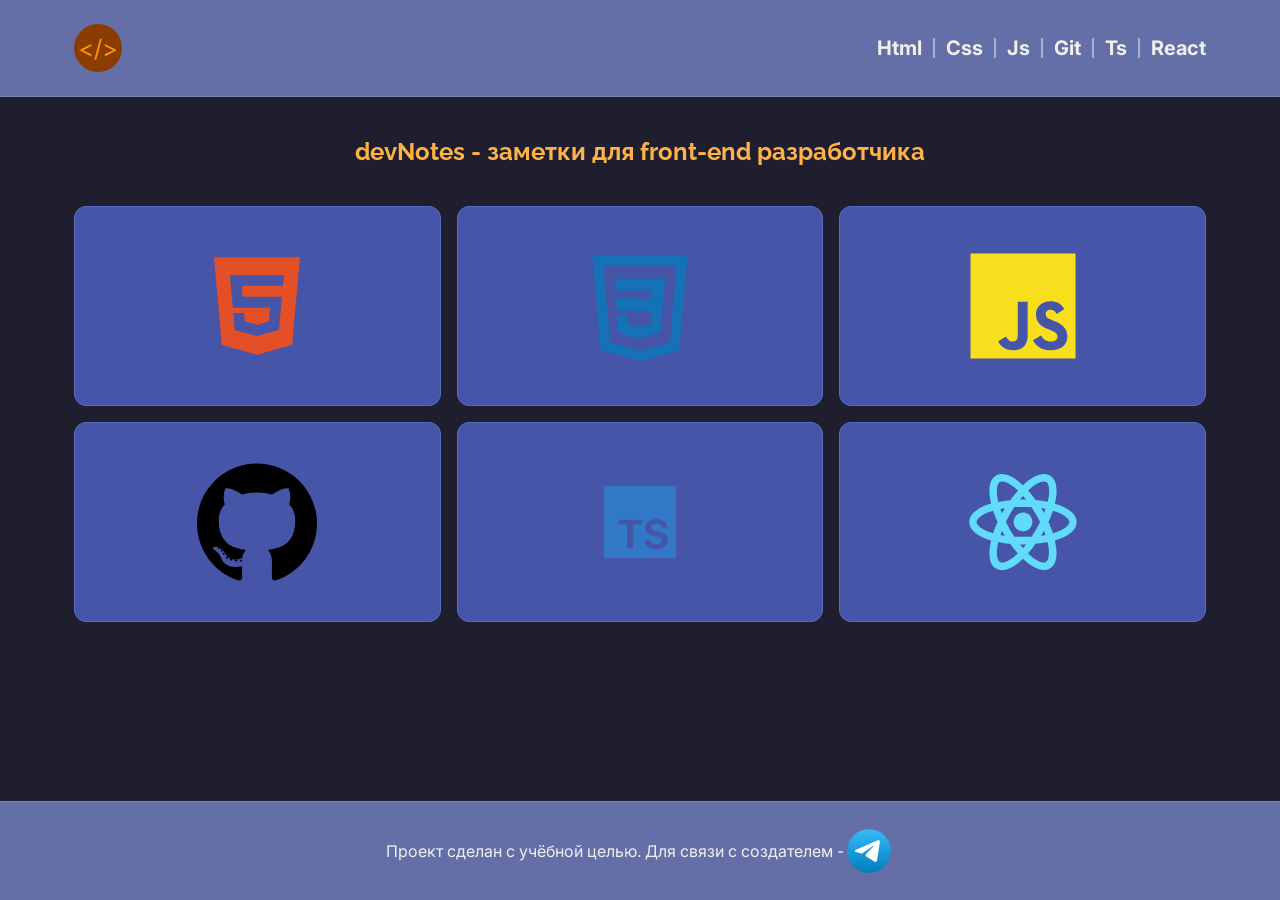
==== index.html @ 01b3fc7f "feat: Доделаны карточки, добавлен футер, добавлены разделители для элементов навигации в шапке" ====
<!doctype html>
<html lang="ru">
  <head>
    <meta charset="UTF-8" />
    <meta name="viewport" content="width=device-width, initial-scale=1.0" />
    <title>devNotes</title>
    <link
      rel="shortcut icon"
      href="./assets/images/icon.svg"
      type="image/x-icon"
    />
    <link rel="stylesheet" href="./css/style.css" />
  </head>
  <body>
    <header class="header">
      <div class="wrapper wrapper--header">
        <a href="#"
          ><img src="./assets/images/icon.svg" alt="devNotes logotype"
        /></a>
        <nav class="nav">
          <ul class="nav__list">
            <li class="nav__list-element"><a class="nav__link" href="">Html</a></li>
            <li class="nav__list-element"><a class="nav__link" href="">Css</a></li>
            <li class="nav__list-element"><a class="nav__link" href="">Js</a></li>
            <li class="nav__list-element"><a class="nav__link" href="">Git</a></li>
            <li class="nav__list-element"><a class="nav__link" href="">Ts</a></li>
            <li class="nav__list-element"><a class="nav__link" href="">React</a></li>
          </ul>
        </nav>
      </div>
    </header>
    <main class="main">
      <div class="wrapper">
        <h1 class="title title--main">
          devNotes - заметки для front-end разработчика
        </h1>
        <div class="cards-grid">
          <article class="card">
            <a href="">
              <img
                src="./assets/images/html5.svg"
                alt="html logo"
                class="card__logo"
              />
            </a>
          </article>
          <article class="card">
            <a href="">
              <img
                src="./assets/images/css.svg"
                alt="html logo"
                class="card__logo"
              />
            </a>
          </article>
          <article class="card">
            <a href="">
              <img
                src="./assets/images/js.svg"
                alt="html logo"
                class="card__logo"
              />
            </a>
          </article>
          <article class="card">
            <a href="">
              <img
                src="./assets/images/github-icon.svg"
                alt="html logo"
                class="card__logo"
              />
            </a>
          </article>
          <article class="card">
            <a href="">
              <img
                src="./assets/images/logo-ts.svg"
                alt="html logo"
                class="card__logo"
              />
            </a>
          </article>
          <article class="card">
            <a href="">
              <img
                src="./assets/images/react.svg"
                alt="html logo"
                class="card__logo"
              />
            </a>
          </article>
        </div>
      </div>
    </main>
    <footer class="footer">
      <div class="wrapper wrapper--footer">
        <p class="footer__info">
          Проект сделан с учёбной целью. Для связи с создателем -
        </p>
        <a href="https://t.me/devillived8" target="_blank">
          <img
            class="footer__logo"
            src="./assets/images/telegram.svg"
            alt="telegram logo"
          />
        </a>
      </div>
    </footer>
  </body>
</html>
---- css/style.css ----
@import url(./utils/reset.css);
@import url(./utils/variables.css);
@import url(./utils/global.css);
@import url(./utils/fonts.css);

@import url(./components/header.css);
@import url(./components/cards.css);
@import url(./components/footer.css);
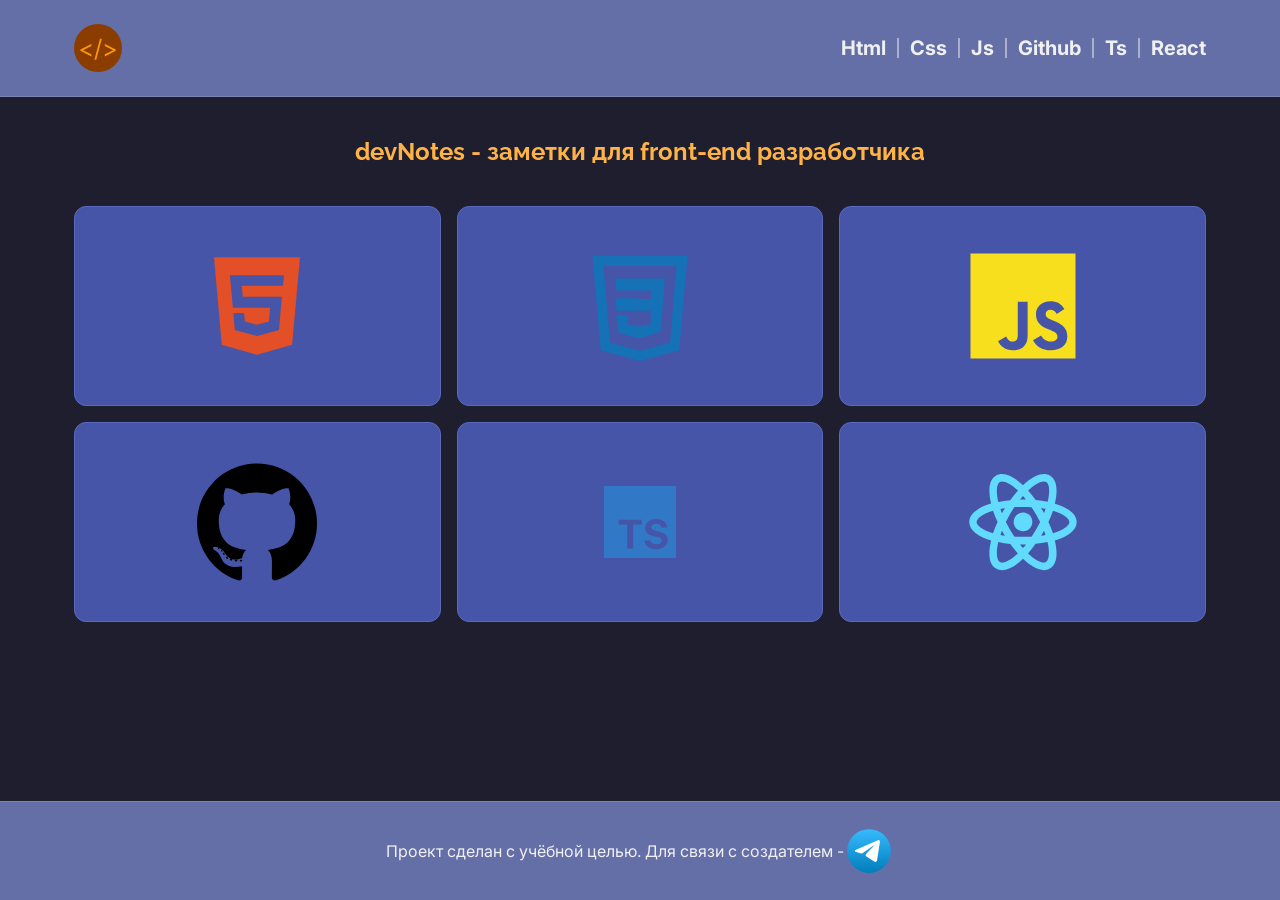
==== commit 0cf6600e: "feat: Добавлены некоторые изменения с доступность - для ссылок указаны aria-label" ====
--- a/index.html
+++ b/index.html
@@ -14,17 +14,17 @@
   <body>
     <header class="header">
       <div class="wrapper wrapper--header">
-        <a href="#"
+        <a href="/"
           ><img src="./assets/images/icon.svg" alt="devNotes logotype"
         /></a>
         <nav class="nav">
           <ul class="nav__list">
-            <li class="nav__list-element"><a class="nav__link" href="">Html</a></li>
-            <li class="nav__list-element"><a class="nav__link" href="">Css</a></li>
-            <li class="nav__list-element"><a class="nav__link" href="">Js</a></li>
-            <li class="nav__list-element"><a class="nav__link" href="">Git</a></li>
-            <li class="nav__list-element"><a class="nav__link" href="">Ts</a></li>
-            <li class="nav__list-element"><a class="nav__link" href="">React</a></li>
+            <li class="nav__list-element"><a class="nav__link" aria-label="Html" href="">Html</a></li>
+            <li class="nav__list-element"><a class="nav__link" aria-label="Css" href="">Css</a></li>
+            <li class="nav__list-element"><a class="nav__link" aria-label="Js" href="">Js</a></li>
+            <li class="nav__list-element"><a class="nav__link" aria-label="Github" href="">Github</a></li>
+            <li class="nav__list-element"><a class="nav__link" aria-label="Typescript" href="">Ts</a></li>
+            <li class="nav__list-element"><a class="nav__link" aria-label="React" href="">React</a></li>
           </ul>
         </nav>
       </div>
@@ -36,55 +36,55 @@
         </h1>
         <div class="cards-grid">
           <article class="card">
-            <a href="">
+            <a href="#" aria-label="Html документация">
               <img
                 src="./assets/images/html5.svg"
-                alt="html logo"
+                alt="Html logo"
                 class="card__logo"
               />
             </a>
           </article>
           <article class="card">
-            <a href="">
+            <a href="#" aria-label="Css документация">
               <img
                 src="./assets/images/css.svg"
-                alt="html logo"
+                alt="Css logo"
                 class="card__logo"
               />
             </a>
           </article>
           <article class="card">
-            <a href="">
+            <a href="#" aria-label="Javascript документация">
               <img
                 src="./assets/images/js.svg"
-                alt="html logo"
+                alt="Js logo"
                 class="card__logo"
               />
             </a>
           </article>
           <article class="card">
-            <a href="">
+            <a href="" aria-label="Github документация">
               <img
                 src="./assets/images/github-icon.svg"
-                alt="html logo"
+                alt="Github logo"
                 class="card__logo"
               />
             </a>
           </article>
           <article class="card">
-            <a href="">
+            <a href="#" aria-label="Typescript документация">
               <img
                 src="./assets/images/logo-ts.svg"
-                alt="html logo"
+                alt="Ts logo"
                 class="card__logo"
               />
             </a>
           </article>
           <article class="card">
-            <a href="">
+            <a href="#" aria-label="React документация">
               <img
                 src="./assets/images/react.svg"
-                alt="html logo"
+                alt="React logo"
                 class="card__logo"
               />
             </a>
@@ -97,7 +97,7 @@
         <p class="footer__info">
           Проект сделан с учёбной целью. Для связи с создателем -
         </p>
-        <a href="https://t.me/devillived8" target="_blank">
+        <a href="https://t.me/devillived8" aria-label="Связаться с создателем" target="_blank">
           <img
             class="footer__logo"
             src="./assets/images/telegram.svg"
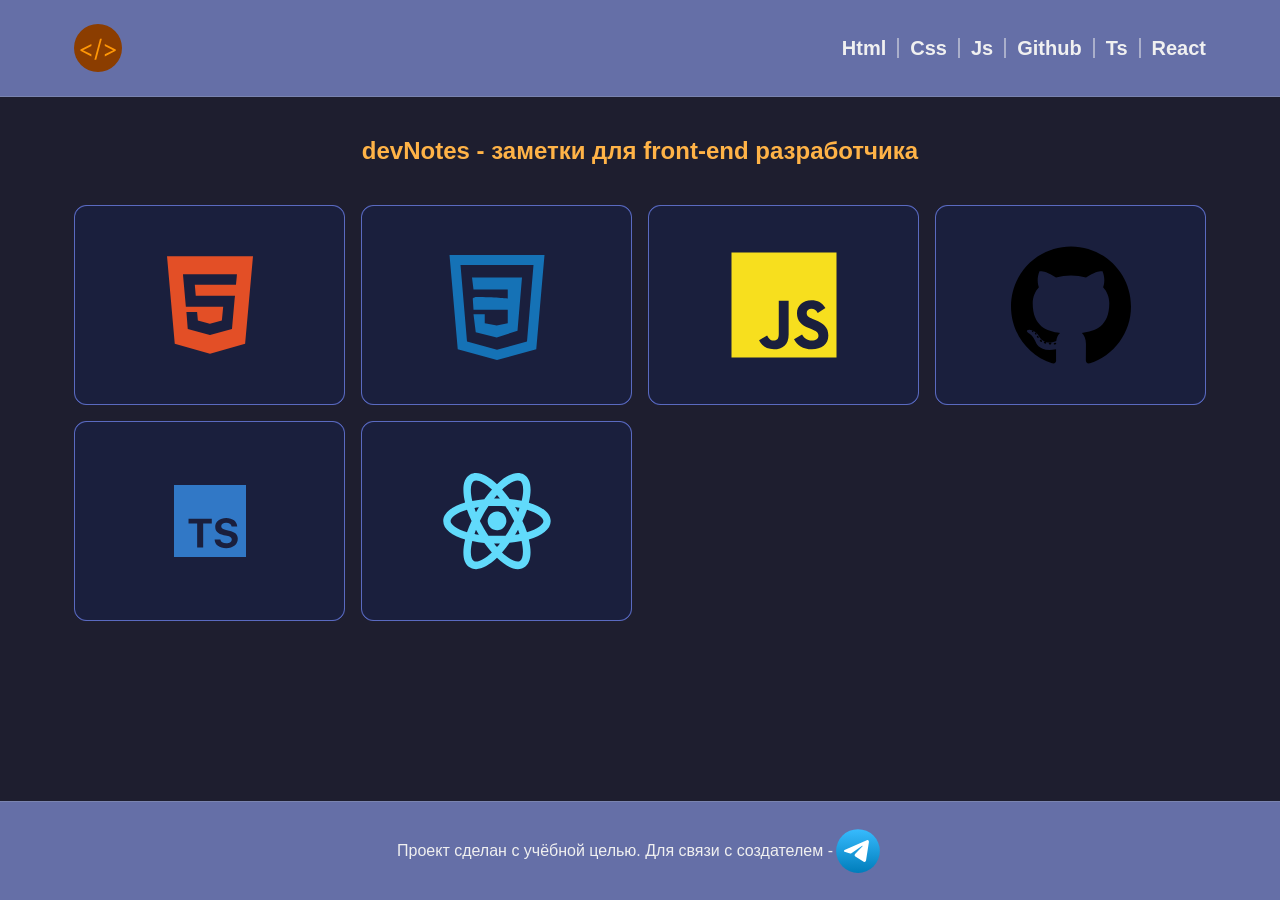
==== commit 73463365: "feat: добавил немного адаптивности, бургер меню в виде переиспользуемоего класса, но лучше переписат" ====
--- a/index.html
+++ b/index.html
@@ -3,34 +3,70 @@
   <head>
     <meta charset="UTF-8" />
     <meta name="viewport" content="width=device-width, initial-scale=1.0" />
+    <meta
+      name="description"
+      content="Веб-сайт шпаргалка для фронт-енд разработчкиков, сделано с целью обучения на яндекс практикуме."
+    />
+    <link rel="icon" href="./assets/images/favicon.ico" sizes="any" />
+    <link rel="icon" href="./assets/images/favicon.svg" type="image/svg+xml" />
+    <link rel="apple-touch-icon" href="./assets/images/apple-touch-icon.png" />
     <title>devNotes</title>
-    <link
-      rel="shortcut icon"
-      href="./assets/images/icon.svg"
-      type="image/x-icon"
-    />
     <link rel="stylesheet" href="./css/style.css" />
   </head>
   <body>
     <header class="header">
       <div class="wrapper wrapper--header">
         <a href="/"
-          ><img src="./assets/images/icon.svg" alt="devNotes logotype"
+          ><img
+            class="logo"
+            src="./assets/images/favicon.svg"
+            alt="devNotes logotype"
         /></a>
+        <!-- Burger menu -->
+        <div class="burger">
+          <span class="burger__item"></span>
+          <span class="burger__item"></span>
+          <span class="burger__item"></span>
+        </div>
         <nav class="nav">
           <ul class="nav__list">
-            <li class="nav__list-element"><a class="nav__link" aria-label="Html" href="">Html</a></li>
-            <li class="nav__list-element"><a class="nav__link" aria-label="Css" href="">Css</a></li>
-            <li class="nav__list-element"><a class="nav__link" aria-label="Js" href="">Js</a></li>
-            <li class="nav__list-element"><a class="nav__link" aria-label="Github" href="">Github</a></li>
-            <li class="nav__list-element"><a class="nav__link" aria-label="Typescript" href="">Ts</a></li>
-            <li class="nav__list-element"><a class="nav__link" aria-label="React" href="">React</a></li>
+            <li class="nav__list-element">
+              <a class="nav__link" aria-label="Html" href="">Html</a>
+            </li>
+            <li class="nav__list-element">
+              <a class="nav__link" aria-label="Css" href="">Css</a>
+            </li>
+            <li class="nav__list-element">
+              <a class="nav__link" aria-label="Js" href="">Js</a>
+            </li>
+            <li class="nav__list-element">
+              <a class="nav__link" aria-label="Github" href="">Github</a>
+            </li>
+            <li class="nav__list-element">
+              <a class="nav__link" aria-label="Typescript" href="">Ts</a>
+            </li>
+            <li class="nav__list-element">
+              <a class="nav__link" aria-label="React" href="">React</a>
+            </li>
           </ul>
         </nav>
       </div>
     </header>
+          <div class="mobile-menu">
+        <nav class="mobile-menu__nav">
+          <ul class="mobile-menu__list">
+            <li class="mobile-menu__item"><a href="" class="mobile-menu__link">Html</a></li>
+            <li class="mobile-menu__item"><a href="" class="mobile-menu__link">Css</a></li>
+            <li class="mobile-menu__item"><a href="" class="mobile-menu__link">Js</a></li>
+            <li class="mobile-menu__item"><a href="" class="mobile-menu__link">Github</a></li>
+            <li class="mobile-menu__item"><a href="" class="mobile-menu__link">Ts</a></li>
+            <li class="mobile-menu__item"><a href="" class="mobile-menu__link">React</a></li>
+          </ul>
+        </nav>
+      </div>
     <main class="main">
-      <div class="wrapper">
+      <div class="cover cover--burger"></div>
+      <div class="wrapper wrapper--main">
         <h1 class="title title--main">
           devNotes - заметки для front-end разработчика
         </h1>
@@ -97,7 +133,11 @@
         <p class="footer__info">
           Проект сделан с учёбной целью. Для связи с создателем -
         </p>
-        <a href="https://t.me/devillived8" aria-label="Связаться с создателем" target="_blank">
+        <a
+          href="https://t.me/devillived8"
+          aria-label="Связаться с создателем"
+          target="_blank"
+        >
           <img
             class="footer__logo"
             src="./assets/images/telegram.svg"
@@ -106,5 +146,6 @@
         </a>
       </div>
     </footer>
+    <script type="module" src="./js/main.js"></script>
   </body>
 </html>
--- a/css/style.css
+++ b/css/style.css
@@ -1,8 +1,12 @@
 @import url(./utils/reset.css);
+@import url(./utils/fonts.css);
 @import url(./utils/variables.css);
 @import url(./utils/global.css);
-@import url(./utils/fonts.css);
+
 
 @import url(./components/header.css);
 @import url(./components/cards.css);
 @import url(./components/footer.css);
+@import url(./components/burger.css);
+@import url(./components/mobileMenu.css);
+@import url(./utils/media.css);
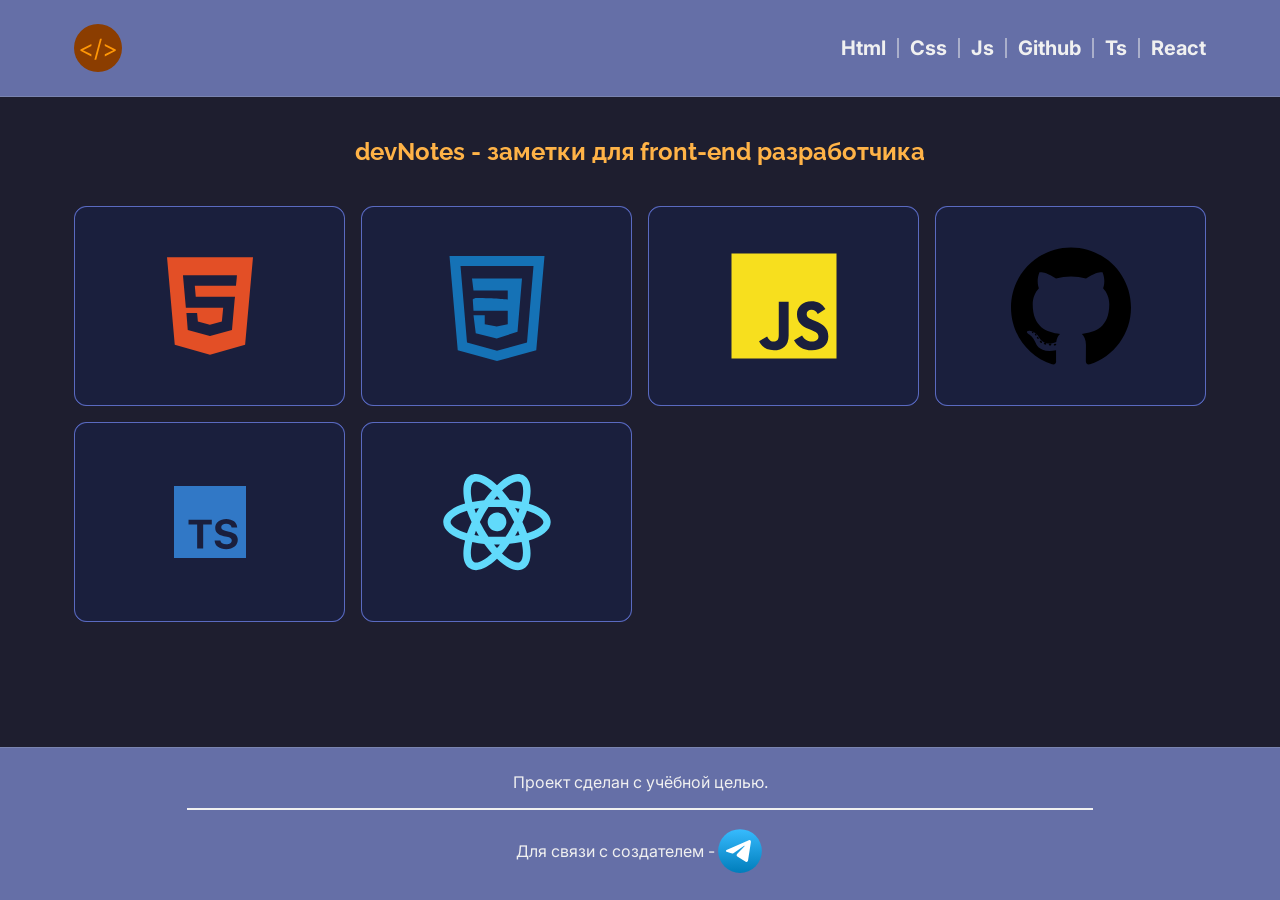
==== commit f152b118: "feat: Исправил подключение шрифтов, добавил в глобальные стили separator, немного изменил footer" ====
--- a/index.html
+++ b/index.html
@@ -52,18 +52,30 @@
         </nav>
       </div>
     </header>
-          <div class="mobile-menu">
-        <nav class="mobile-menu__nav">
-          <ul class="mobile-menu__list">
-            <li class="mobile-menu__item"><a href="" class="mobile-menu__link">Html</a></li>
-            <li class="mobile-menu__item"><a href="" class="mobile-menu__link">Css</a></li>
-            <li class="mobile-menu__item"><a href="" class="mobile-menu__link">Js</a></li>
-            <li class="mobile-menu__item"><a href="" class="mobile-menu__link">Github</a></li>
-            <li class="mobile-menu__item"><a href="" class="mobile-menu__link">Ts</a></li>
-            <li class="mobile-menu__item"><a href="" class="mobile-menu__link">React</a></li>
-          </ul>
-        </nav>
-      </div>
+    <div class="mobile-menu">
+      <nav class="mobile-menu__nav">
+        <ul class="mobile-menu__list">
+          <li class="mobile-menu__item">
+            <a href="" class="mobile-menu__link">Html</a>
+          </li>
+          <li class="mobile-menu__item">
+            <a href="" class="mobile-menu__link">Css</a>
+          </li>
+          <li class="mobile-menu__item">
+            <a href="" class="mobile-menu__link">Js</a>
+          </li>
+          <li class="mobile-menu__item">
+            <a href="" class="mobile-menu__link">Github</a>
+          </li>
+          <li class="mobile-menu__item">
+            <a href="" class="mobile-menu__link">Ts</a>
+          </li>
+          <li class="mobile-menu__item">
+            <a href="" class="mobile-menu__link">React</a>
+          </li>
+        </ul>
+      </nav>
+    </div>
     <main class="main">
       <div class="cover cover--burger"></div>
       <div class="wrapper wrapper--main">
@@ -130,20 +142,22 @@
     </main>
     <footer class="footer">
       <div class="wrapper wrapper--footer">
-        <p class="footer__info">
-          Проект сделан с учёбной целью. Для связи с создателем -
-        </p>
-        <a
-          href="https://t.me/devillived8"
-          aria-label="Связаться с создателем"
-          target="_blank"
-        >
-          <img
-            class="footer__logo"
-            src="./assets/images/telegram.svg"
-            alt="telegram logo"
-          />
-        </a>
+        <p class="footer__info">Проект сделан с учёбной целью.</p>
+        <span class="separator"></span>
+        <address class="footer__author">
+          Для связи с создателем -
+          <a
+            href="https://t.me/devillived8"
+            aria-label="Связаться с создателем"
+            target="_blank"
+          >
+            <img
+              class="footer__logo"
+              src="./assets/images/telegram.svg"
+              alt="telegram logo"
+            />
+          </a>
+        </address>
       </div>
     </footer>
     <script type="module" src="./js/main.js"></script>
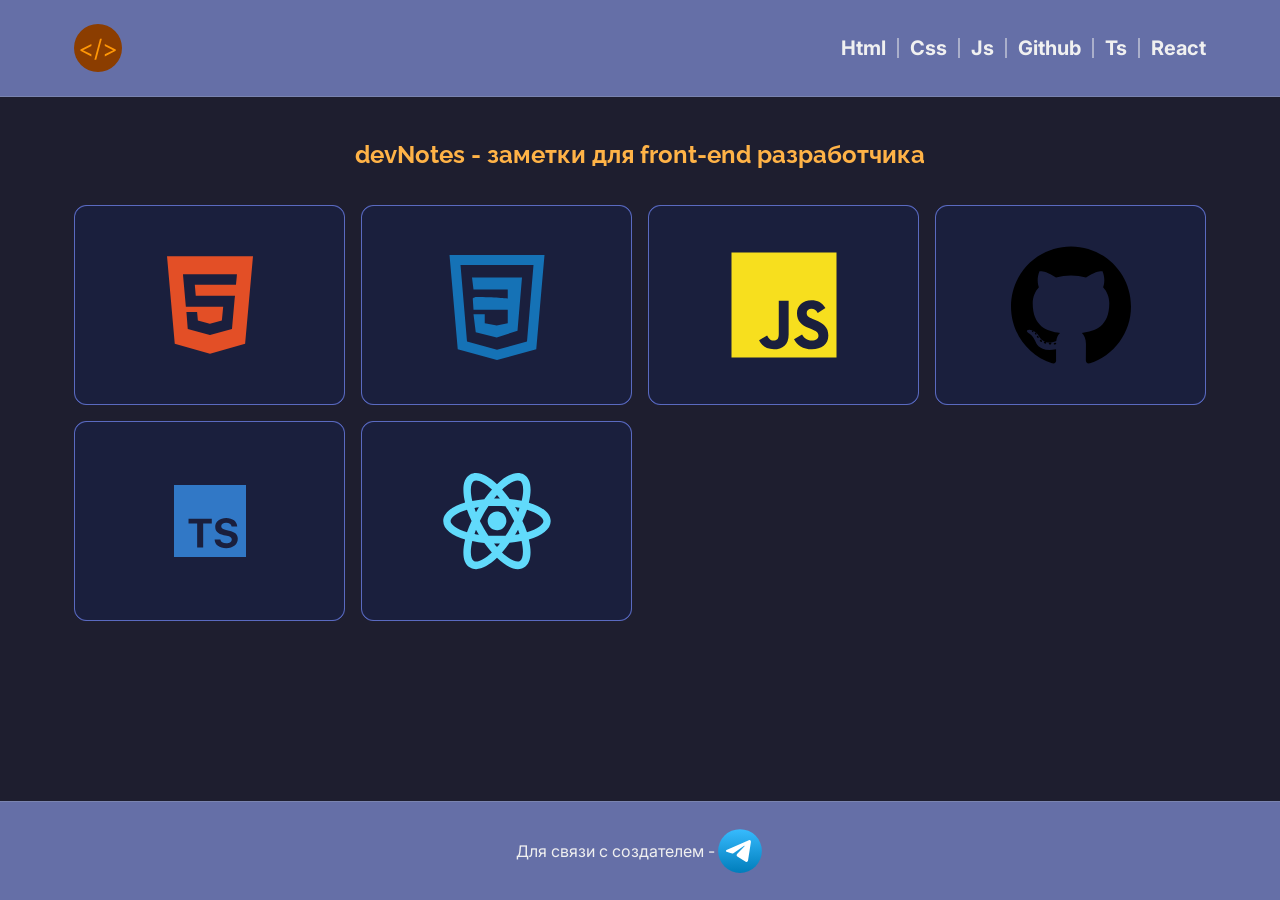
==== commit 51ff788f: "feat: всеразличные мелкие изменения, добавил страницу для html, немного её наполнил и адаптировал, н" ====
--- a/index.html
+++ b/index.html
@@ -10,7 +10,7 @@
     <link rel="icon" href="./assets/images/favicon.ico" sizes="any" />
     <link rel="icon" href="./assets/images/favicon.svg" type="image/svg+xml" />
     <link rel="apple-touch-icon" href="./assets/images/apple-touch-icon.png" />
-    <title>devNotes</title>
+    <title>devNotes - заметки фронт-енд разработчика</title>
     <link rel="stylesheet" href="./css/style.css" />
   </head>
   <body>
@@ -31,22 +31,22 @@
         <nav class="nav">
           <ul class="nav__list">
             <li class="nav__list-element">
-              <a class="nav__link" aria-label="Html" href="">Html</a>
+              <a class="nav__link" href="./pages/aboutHtml.html">Html</a>
             </li>
             <li class="nav__list-element">
-              <a class="nav__link" aria-label="Css" href="">Css</a>
+              <a class="nav__link" href="">Css</a>
             </li>
             <li class="nav__list-element">
-              <a class="nav__link" aria-label="Js" href="">Js</a>
+              <a class="nav__link" href="">Js</a>
             </li>
             <li class="nav__list-element">
-              <a class="nav__link" aria-label="Github" href="">Github</a>
+              <a class="nav__link" href="">Github</a>
             </li>
             <li class="nav__list-element">
-              <a class="nav__link" aria-label="Typescript" href="">Ts</a>
+              <a class="nav__link" href="">Ts</a>
             </li>
             <li class="nav__list-element">
-              <a class="nav__link" aria-label="React" href="">React</a>
+              <a class="nav__link" href="">React</a>
             </li>
           </ul>
         </nav>
@@ -56,7 +56,7 @@
       <nav class="mobile-menu__nav">
         <ul class="mobile-menu__list">
           <li class="mobile-menu__item">
-            <a href="" class="mobile-menu__link">Html</a>
+            <a href="./pages/aboutHtml.html" class="mobile-menu__link">Html</a>
           </li>
           <li class="mobile-menu__item">
             <a href="" class="mobile-menu__link">Css</a>
@@ -84,7 +84,7 @@
         </h1>
         <div class="cards-grid">
           <article class="card">
-            <a href="#" aria-label="Html документация">
+            <a href="./pages/aboutHtml.html" aria-label="Html документация">
               <img
                 src="./assets/images/html5.svg"
                 alt="Html logo"
@@ -142,8 +142,6 @@
     </main>
     <footer class="footer">
       <div class="wrapper wrapper--footer">
-        <p class="footer__info">Проект сделан с учёбной целью.</p>
-        <span class="separator"></span>
         <address class="footer__author">
           Для связи с создателем -
           <a
--- a/css/style.css
+++ b/css/style.css
@@ -9,4 +9,5 @@
 @import url(./components/footer.css);
 @import url(./components/burger.css);
 @import url(./components/mobileMenu.css);
+@import url(./components/technology.css);
 @import url(./utils/media.css);
